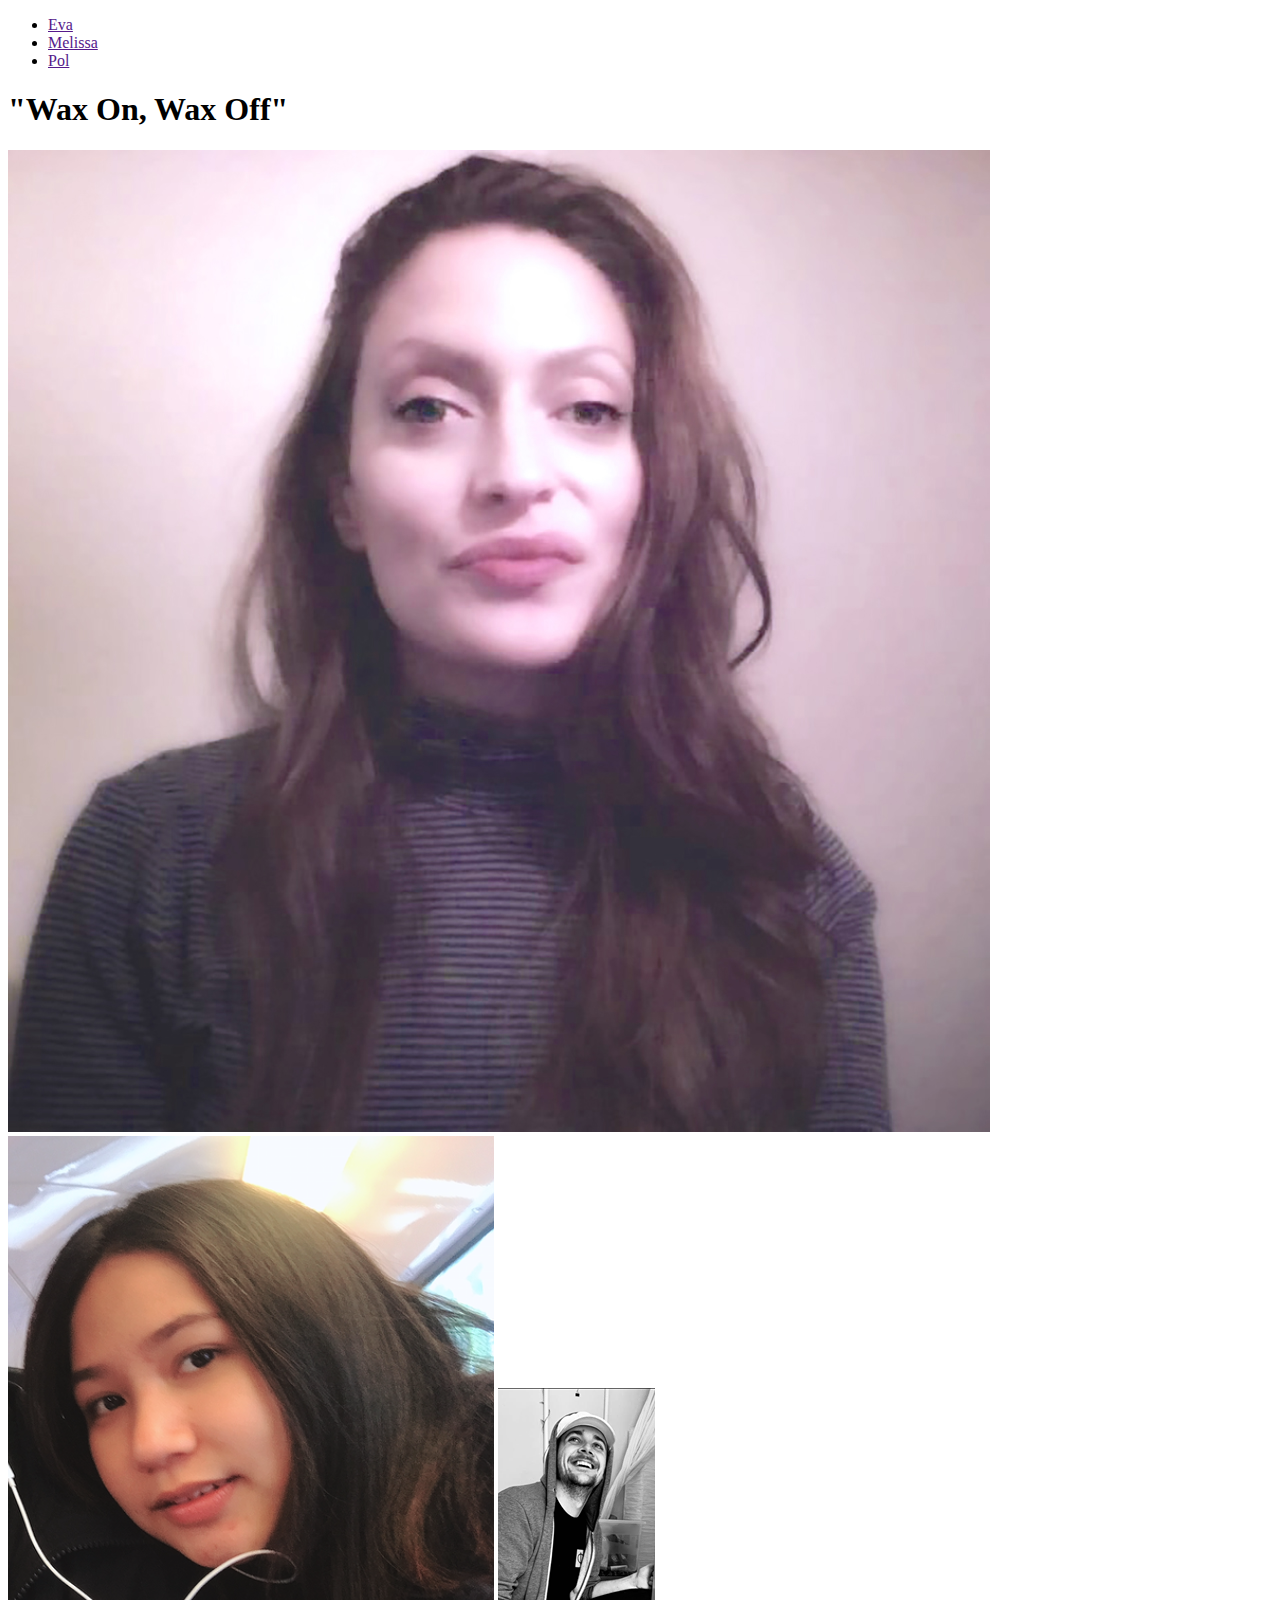
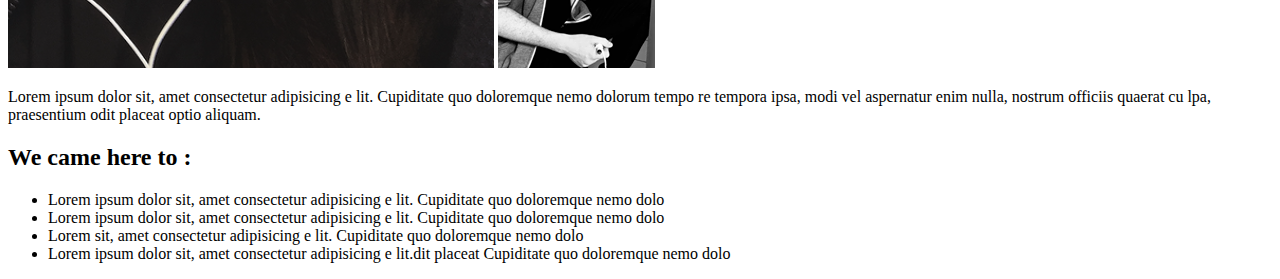
==== index.html @ dffa31ac "V1 Index.html & Pic" ====
<!DOCTYPE html>
<html lang="en">
<head>
    <meta charset="UTF-8">
    <meta http-equiv="X-UA-Compatible" content="IE=edge">
    <meta name="viewport" content="width=device-width, initial-scale=1.0">
    <link rel="stylesheet" href="css/styles.css">
    <title>Document</title>
</head>
<body>
    <div>
        <ul>
            <li><a href="">Eva</a></li>
            <li><a href="">Melissa</a></li>
            <li><a href="">Pol</a></li>
        </ul>    
    </div>
    <div>
        <h1>"Wax On, Wax Off"</h1>
        <img src="pic/Eva's Pic.jpg" alt="Eva's pic">
        <img src="pic/Melisa's Pic.png" alt="Melissa's pic">
        <img src="pic/Pol's Pic.png" alt="Pol's pic">
    </div>
    <div>
        <p>Lorem ipsum dolor sit, amet consectetur adipisicing e
            lit. Cupiditate quo doloremque nemo dolorum tempo
            re tempora ipsa, modi vel
             aspernatur enim nulla, nostrum officiis quaerat cu
            lpa, praesentium odit placeat optio aliquam.</p>
    </div>
<div>
    <h2>We came here to :</h2>
    <ul>
        <li>Lorem ipsum dolor sit, amet consectetur adipisicing e
            lit. Cupiditate quo doloremque nemo dolo</li>
        <li>Lorem ipsum dolor sit, amet consectetur adipisicing e
            lit. Cupiditate quo doloremque nemo dolo</li>
        <li>Lorem sit, amet consectetur adipisicing e
            lit. Cupiditate quo doloremque nemo dolo</li>
        <li>Lorem ipsum dolor sit, amet consectetur adipisicing e
            lit.dit placeat Cupiditate quo doloremque nemo dolo</li>
    </ul>
</div>   
</body>
</html>
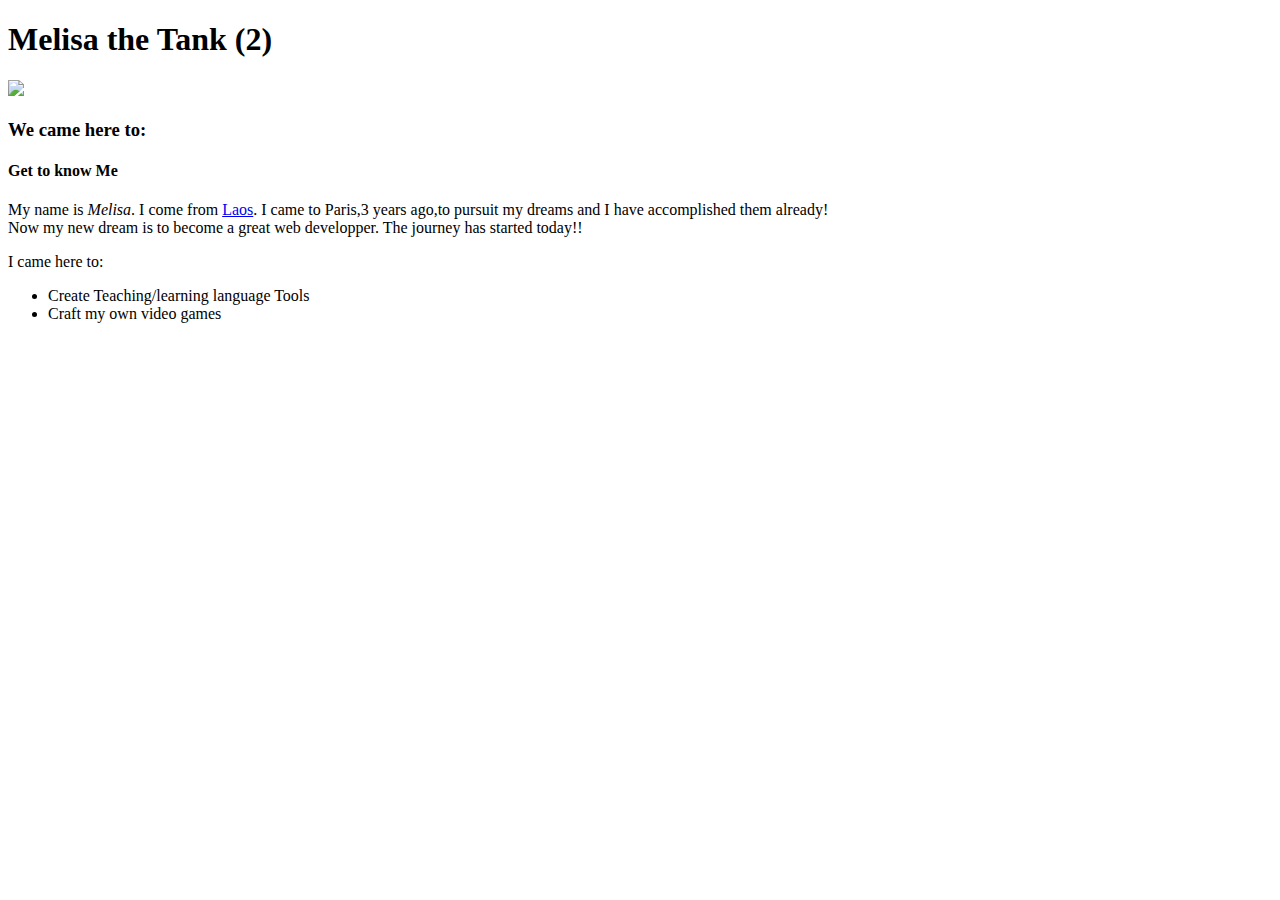
==== commit be43e14e: "index.html Melisa" ====
--- a/index.html
+++ b/index.html
@@ -1,45 +1,32 @@
+<!-- 
+    Type "! + tab" in order to get started with the base HTML boilerplate using emmet !
+    Don't forget to link your css file :)
+-->
 <!DOCTYPE html>
 <html lang="en">
 <head>
     <meta charset="UTF-8">
     <meta http-equiv="X-UA-Compatible" content="IE=edge">
     <meta name="viewport" content="width=device-width, initial-scale=1.0">
-    <link rel="stylesheet" href="css/styles.css">
     <title>Document</title>
 </head>
 <body>
-    <div>
+    <h1>Melisa the Tank (2)</h1>
+    <img src='/Image/melisa.png'>
+    <h3>We came here to:</h3>
+    <h4>Get to know Me</h4>
+    <article>
+        <p>My name is <em>Melisa</em>. I come from <a href='https://fr.wikipedia.org/wiki/Laos' target='_blank'>Laos</a>. I came to Paris,3 years ago,to pursuit my dreams and I have accomplished them already! <br>
+        Now my new dream is to become a great web developper. The journey has started today!!
+        </p>
+    </article>
+
+    <article>
+        <p> I came here to: </p>
         <ul>
-            <li><a href="">Eva</a></li>
-            <li><a href="">Melissa</a></li>
-            <li><a href="">Pol</a></li>
-        </ul>    
-    </div>
-    <div>
-        <h1>"Wax On, Wax Off"</h1>
-        <img src="pic/Eva's Pic.jpg" alt="Eva's pic">
-        <img src="pic/Melisa's Pic.png" alt="Melissa's pic">
-        <img src="pic/Pol's Pic.png" alt="Pol's pic">
-    </div>
-    <div>
-        <p>Lorem ipsum dolor sit, amet consectetur adipisicing e
-            lit. Cupiditate quo doloremque nemo dolorum tempo
-            re tempora ipsa, modi vel
-             aspernatur enim nulla, nostrum officiis quaerat cu
-            lpa, praesentium odit placeat optio aliquam.</p>
-    </div>
-<div>
-    <h2>We came here to :</h2>
-    <ul>
-        <li>Lorem ipsum dolor sit, amet consectetur adipisicing e
-            lit. Cupiditate quo doloremque nemo dolo</li>
-        <li>Lorem ipsum dolor sit, amet consectetur adipisicing e
-            lit. Cupiditate quo doloremque nemo dolo</li>
-        <li>Lorem sit, amet consectetur adipisicing e
-            lit. Cupiditate quo doloremque nemo dolo</li>
-        <li>Lorem ipsum dolor sit, amet consectetur adipisicing e
-            lit.dit placeat Cupiditate quo doloremque nemo dolo</li>
-    </ul>
-</div>   
+            <li>Create Teaching/learning language Tools</li>
+            <li>Craft my own video games</li>
+        </ul>
+    </article>
 </body>
 </html>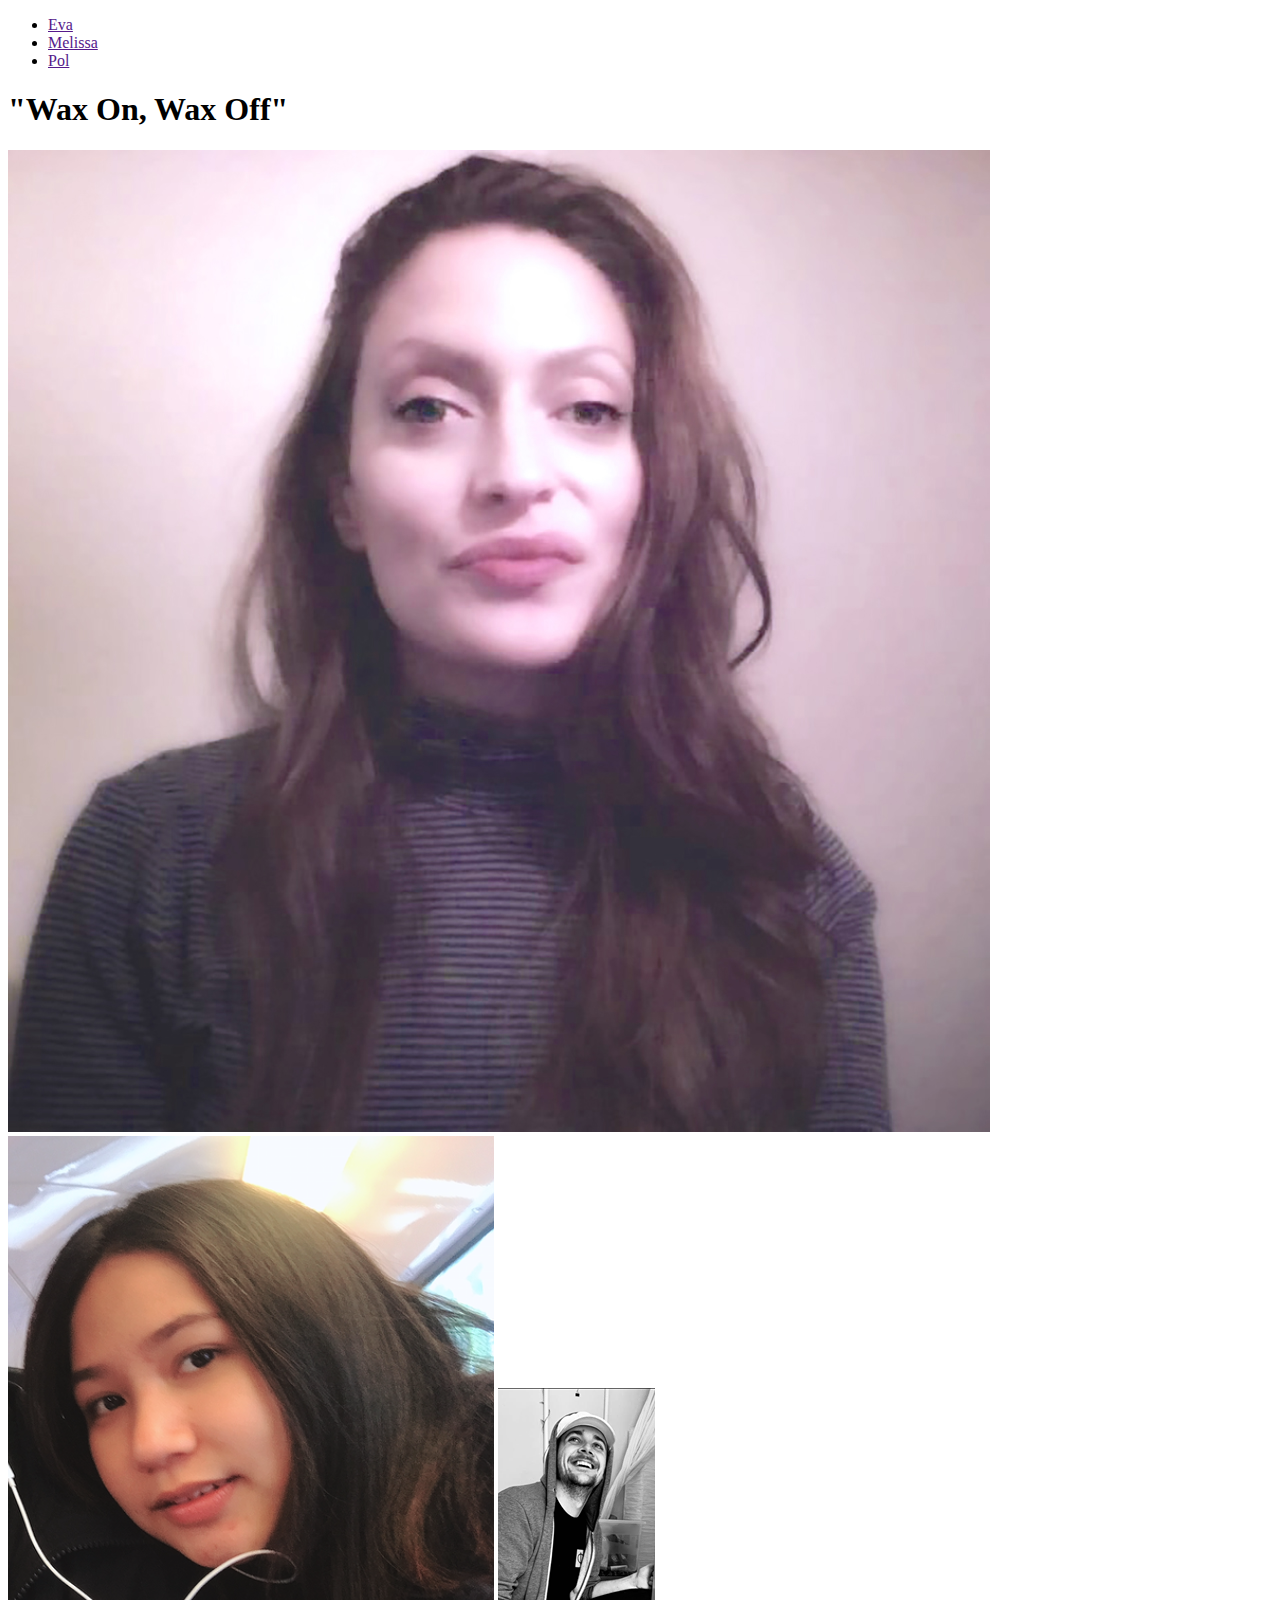
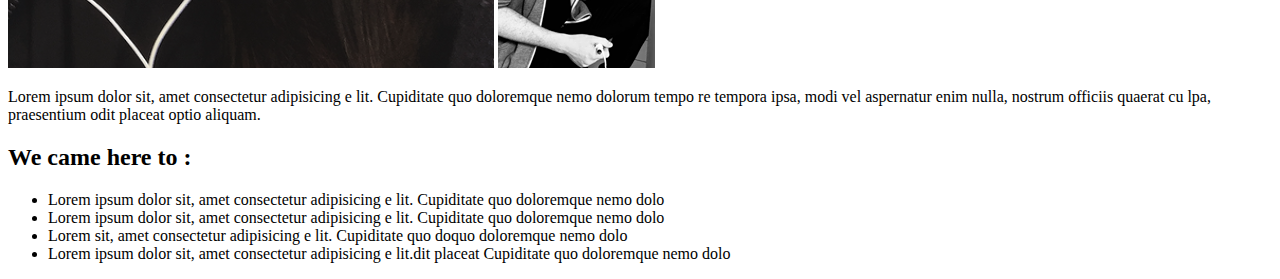
==== commit 087cb25c: "added index.html after bad move :)" ====
--- a/index.html
+++ b/index.html
@@ -1,32 +1,45 @@
-<!-- 
-    Type "! + tab" in order to get started with the base HTML boilerplate using emmet !
-    Don't forget to link your css file :)
--->
 <!DOCTYPE html>
 <html lang="en">
 <head>
     <meta charset="UTF-8">
     <meta http-equiv="X-UA-Compatible" content="IE=edge">
     <meta name="viewport" content="width=device-width, initial-scale=1.0">
+    <link rel="stylesheet" href="css/styles.css">
     <title>Document</title>
 </head>
 <body>
-    <h1>Melisa the Tank (2)</h1>
-    <img src='/Image/melisa.png'>
-    <h3>We came here to:</h3>
-    <h4>Get to know Me</h4>
-    <article>
-        <p>My name is <em>Melisa</em>. I come from <a href='https://fr.wikipedia.org/wiki/Laos' target='_blank'>Laos</a>. I came to Paris,3 years ago,to pursuit my dreams and I have accomplished them already! <br>
-        Now my new dream is to become a great web developper. The journey has started today!!
-        </p>
-    </article>
-
-    <article>
-        <p> I came here to: </p>
+    <div>
         <ul>
-            <li>Create Teaching/learning language Tools</li>
-            <li>Craft my own video games</li>
-        </ul>
-    </article>
+            <li><a href="">Eva</a></li>
+            <li><a href="">Melissa</a></li>
+            <li><a href="">Pol</a></li>
+        </ul>    
+    </div>
+    <div>
+        <h1>"Wax On, Wax Off"</h1>
+        <img src="pic/Eva's Pic.jpg" alt="Eva's pic">
+        <img src="pic/Melisa's Pic.png" alt="Melissa's pic">
+        <img src="pic/Pol's Pic.png" alt="Pol's pic">
+    </div>
+    <div>
+        <p>Lorem ipsum dolor sit, amet consectetur adipisicing e
+            lit. Cupiditate quo doloremque nemo dolorum tempo
+            re tempora ipsa, modi vel
+             aspernatur enim nulla, nostrum officiis quaerat cu
+            lpa, praesentium odit placeat optio aliquam.</p>
+    </div>
+<div>
+    <h2>We came here to :</h2>
+    <ul>
+        <li>Lorem ipsum dolor sit, amet consectetur adipisicing e
+            lit. Cupiditate quo doloremque nemo dolo</li>
+        <li>Lorem ipsum dolor sit, amet consectetur adipisicing e
+            lit. Cupiditate quo doloremque nemo dolo</li>
+        <li>Lorem sit, amet consectetur adipisicing e
+            lit. Cupiditate quo doquo doloremque nemo dolo</li>
+        <li>Lorem ipsum dolor sit, amet consectetur adipisicing e
+            lit.dit placeat Cupiditate quo doloremque nemo dolo</li>
+    </ul>
+</div>   
 </body>
 </html>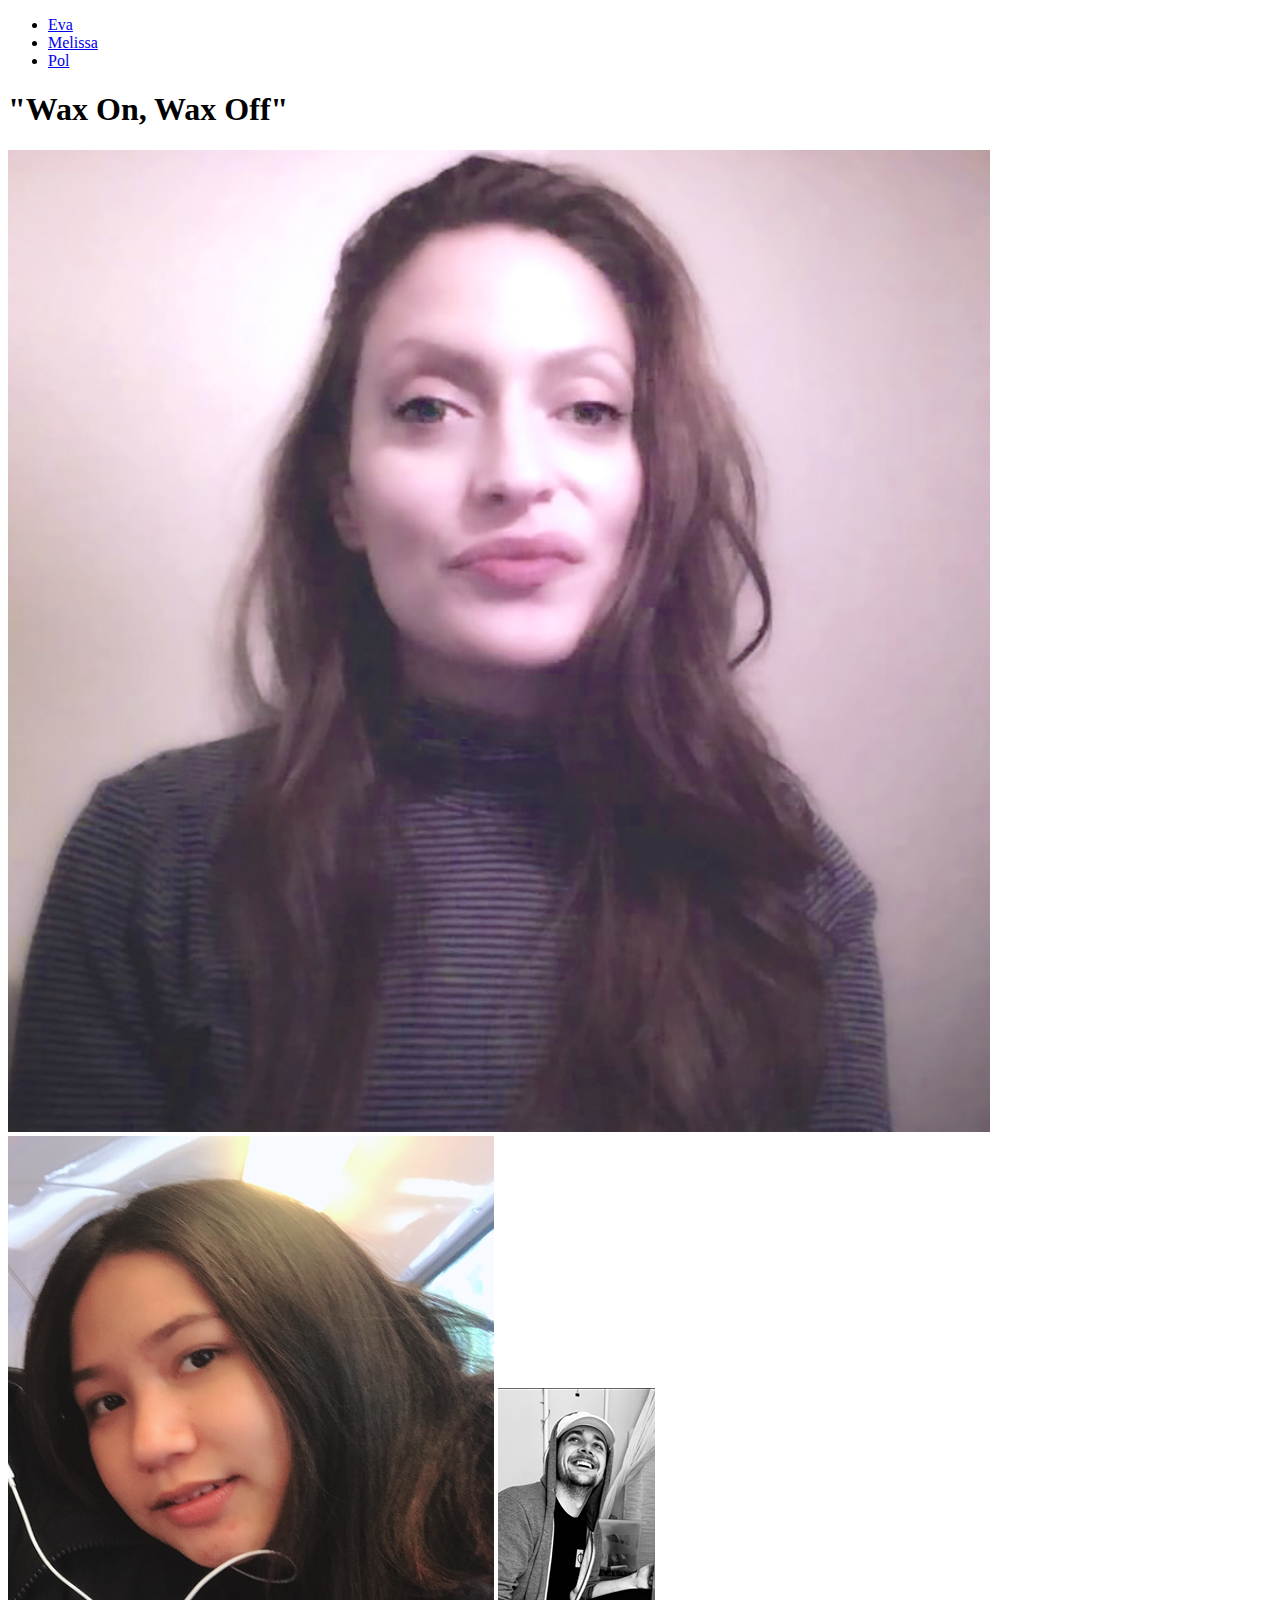
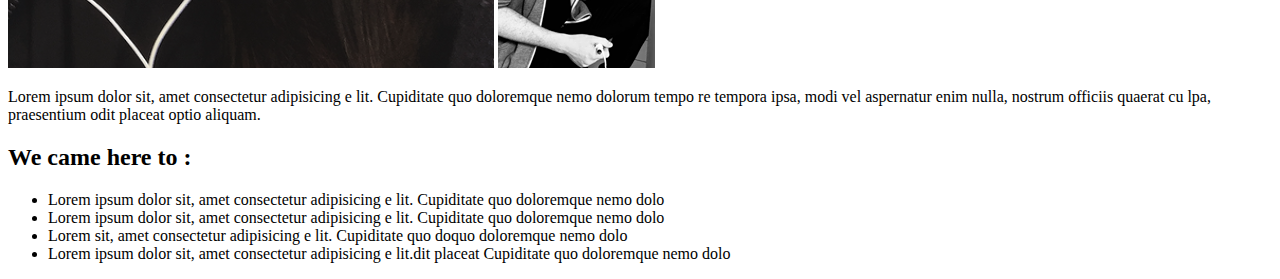
==== commit 0f4094a5: "quick mod on top link" ====
--- a/index.html
+++ b/index.html
@@ -1,18 +1,20 @@
+
 <!DOCTYPE html>
 <html lang="en">
 <head>
     <meta charset="UTF-8">
     <meta http-equiv="X-UA-Compatible" content="IE=edge">
     <meta name="viewport" content="width=device-width, initial-scale=1.0">
+
     <link rel="stylesheet" href="css/styles.css">
     <title>Document</title>
 </head>
 <body>
     <div>
         <ul>
-            <li><a href="">Eva</a></li>
-            <li><a href="">Melissa</a></li>
-            <li><a href="">Pol</a></li>
+            <li><a href="evaindex.html">Eva</a></li>
+            <li><a href="melisakmnv.html">Melissa</a></li>
+            <li><a href="polindex.html">Pol</a></li>
         </ul>    
     </div>
     <div>
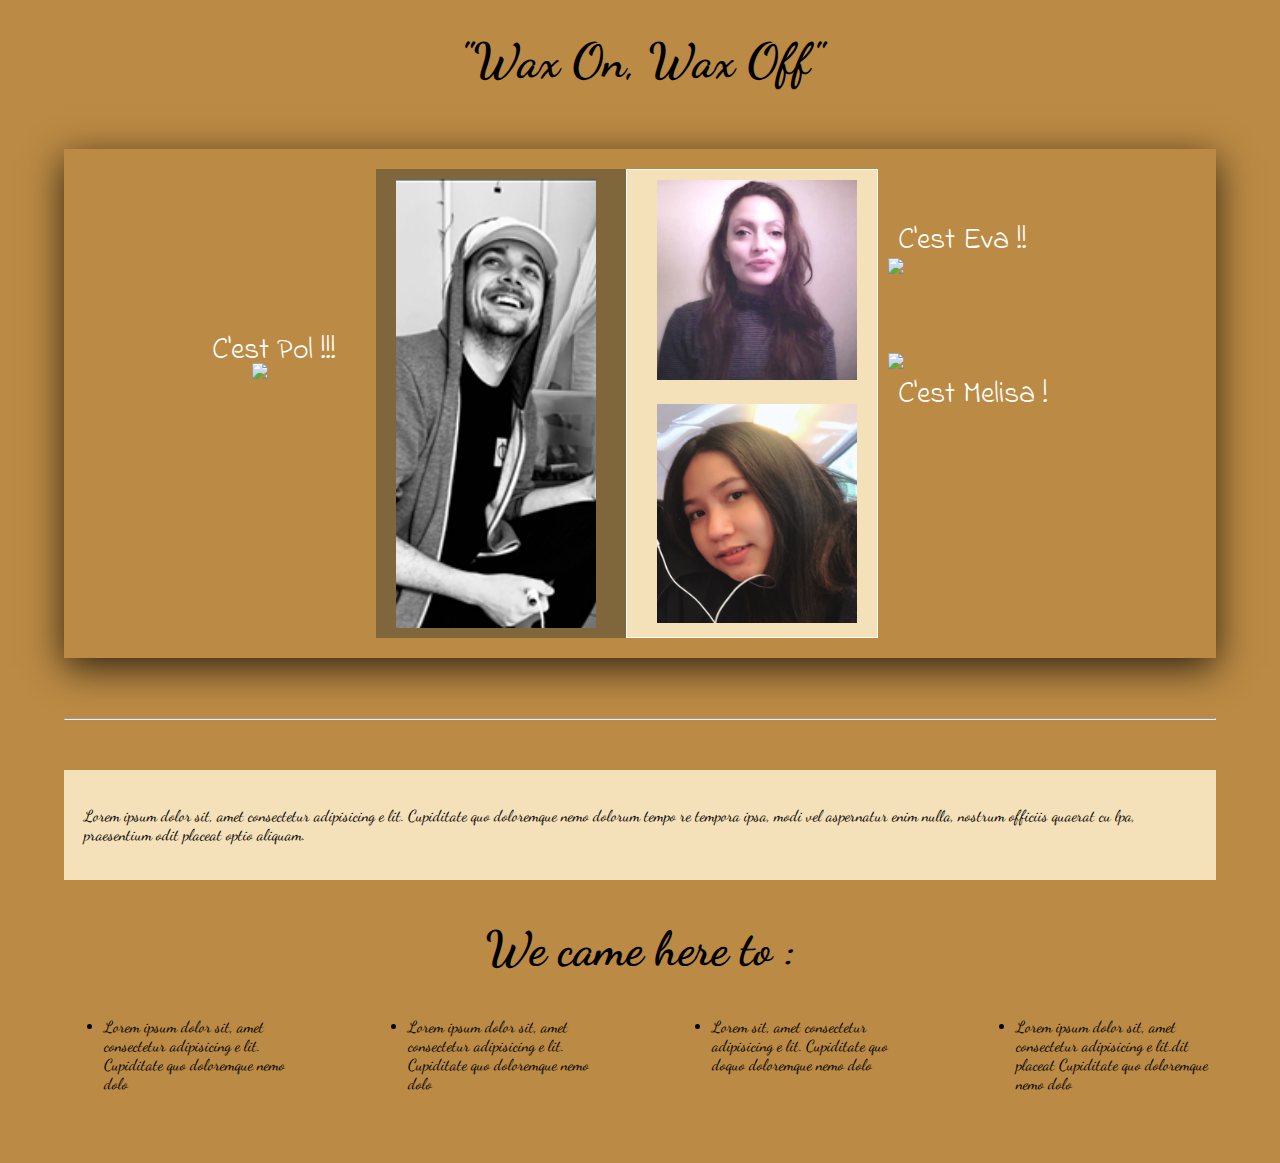
==== commit fd618e90: "add meli css work" ====
--- a/index.html
+++ b/index.html
@@ -1,47 +1,116 @@
-
 <!DOCTYPE html>
 <html lang="en">
+
 <head>
     <meta charset="UTF-8">
     <meta http-equiv="X-UA-Compatible" content="IE=edge">
     <meta name="viewport" content="width=device-width, initial-scale=1.0">
-
+    <link rel="preconnect" href="https://fonts.gstatic.com">
+    <link href="https://fonts.googleapis.com/css2?family=Dancing+Script&display=swap" rel="stylesheet">
+    <link href="https://fonts.googleapis.com/css2?family=Indie+Flower&display=swap" rel="stylesheet">
     <link rel="stylesheet" href="css/styles.css">
     <title>Document</title>
 </head>
+
+
 <body>
-    <div>
-        <ul>
-            <li><a href="evaindex.html">Eva</a></li>
-            <li><a href="melisakmnv.html">Melissa</a></li>
-            <li><a href="polindex.html">Pol</a></li>
-        </ul>    
-    </div>
-    <div>
+    <!------- Section1 ------->
+    <section>
         <h1>"Wax On, Wax Off"</h1>
-        <img src="pic/Eva's Pic.jpg" alt="Eva's pic">
-        <img src="pic/Melisa's Pic.png" alt="Melissa's pic">
-        <img src="pic/Pol's Pic.png" alt="Pol's pic">
-    </div>
-    <div>
+
+        <!-- Portrait -->
+
+        <div class="box">
+
+            <!-- Name & Arrow1 (Pol) -->
+            <div class="aside1">
+                <div>
+                    <p id="cestPol"> <a href="polindex.html" target='_blank'>C'est Pol !!!</a></p>
+                </div>
+                <div>
+                    <img class="arrow1" src='http://sono.alwaysdata.net/melisa/Arrow1.PNG'>
+                </div>
+            </div>
+
+            <!-- End Name & Arrow1 (Pol) -->
+
+
+            <!-- Lien Pol <a href="polindex.html" target='_blank'></a> -->
+
+
+            <div class="box-2">
+                <img class="portrait" src="pic/Pol's Pic.png" id="imgPol" alt="Pol's pic">
+            </div>
+            <div class="box-1">
+                <a href="#" target="_blank"> <img class="portrait" src="pic/Eva's Pic.jpg" alt="Eva's pic"></a>
+                <a href="melisakmnv.html" target="_blank"><img class="portrait" src="pic/Melisa's Pic.png"
+                        alt="Melisa's pic"></a>
+            </div>
+
+            <!-- Name & Arrow2 (Eva) -->
+            <div class="aside2">
+                <aside>
+                    <div>
+                        <p id="cestEva"><a href="#" target='_blank'>C'est Eva !!</a></p>
+                    </div>
+                    <div>
+                        <img class="arrow2" src="http://sono.alwaysdata.net/melisa/Arrow2.PNG" width='200'>
+                    </div>
+                </aside>
+
+                <!-- End Name & Arrow2 (Eva) -->
+
+                <!-- Name & Arrow3 (Melisa) -->
+
+                <aside>
+                    <di>
+                        <img class="arrow3" src="http://sono.alwaysdata.net/melisa/Arrow3.PNG">
+                    </di>
+                    <div>
+                        <p id="cestMelisa"><a href="melisakmnv.html" target='_blank'>C'est Melisa !</a></p>
+                    </div>
+                </aside>
+            </div>
+
+            <!-- End Name & Arrow3 (Melisa) -->
+
+        </div>
+
+        <!-- End Portrait -->
+
+    </section>
+
+    <!------- End Section1 ------->
+
+    <hr>
+
+    <div class="container">
         <p>Lorem ipsum dolor sit, amet consectetur adipisicing e
             lit. Cupiditate quo doloremque nemo dolorum tempo
             re tempora ipsa, modi vel
-             aspernatur enim nulla, nostrum officiis quaerat cu
+            aspernatur enim nulla, nostrum officiis quaerat cu
             lpa, praesentium odit placeat optio aliquam.</p>
     </div>
-<div>
-    <h2>We came here to :</h2>
-    <ul>
-        <li>Lorem ipsum dolor sit, amet consectetur adipisicing e
-            lit. Cupiditate quo doloremque nemo dolo</li>
-        <li>Lorem ipsum dolor sit, amet consectetur adipisicing e
-            lit. Cupiditate quo doloremque nemo dolo</li>
-        <li>Lorem sit, amet consectetur adipisicing e
-            lit. Cupiditate quo doquo doloremque nemo dolo</li>
-        <li>Lorem ipsum dolor sit, amet consectetur adipisicing e
-            lit.dit placeat Cupiditate quo doloremque nemo dolo</li>
-    </ul>
-</div>   
+
+    <!-- Section2 -->
+
+    <section>
+        <div>
+            <h2>We came here to :</h2>
+            <ul class="list">
+                <li>Lorem ipsum dolor sit, amet consectetur adipisicing e
+                    lit. Cupiditate quo doloremque nemo dolo</li>
+                <li>Lorem ipsum dolor sit, amet consectetur adipisicing e
+                    lit. Cupiditate quo doloremque nemo dolo</li>
+                <li>Lorem sit, amet consectetur adipisicing e
+                    lit. Cupiditate quo doquo doloremque nemo dolo</li>
+                <li>Lorem ipsum dolor sit, amet consectetur adipisicing e
+                    lit.dit placeat Cupiditate quo doloremque nemo dolo</li>
+            </ul>
+        </div>
+    </section>
+
+    <!-- End Section2 -->
 </body>
+
 </html>--- a/css/styles.css
+++ b/css/styles.css
@@ -0,0 +1,185 @@
+
+/* General Setting */
+body {
+    /*background-color: #80673b;*/
+    background-color: #bb8a44;
+    margin: auto;
+    font-family: 'Dancing Script', cursive;
+    width: 90%;
+}
+
+a {
+    color: white;
+    text-decoration: none;
+    transition: transform 0.3s ease-in-out;
+}
+a:hover {
+    color: #80673b;
+    font-size: 50px;
+    transition: all ease 500ms;
+}
+
+h1, h2 {
+    text-align: center;
+    font-size: 3em;
+}
+
+.container {
+    background-color: #f5e1b9;
+    padding: 20px;
+    margin-top: 50px;
+}
+
+/* End General Setting */
+
+/* -------------------- Section 1 --------------------  */
+/* Portrait Part */
+
+.portrait {
+    width: 200px;
+    padding: 10px 20px;
+    max-width: 100%;
+    transition: transform 0.3s ease-in-out;
+}
+
+.portrait:hover {
+    transform: scale(1.1);
+    transition: all ease 500ms;
+}
+
+/* Here Pol Portrait causes some probleme; object-fit cover allows to center the photo in a box */
+#imgPol {
+    object-fit:cover;
+}
+
+.box {
+    display: flex;
+    flex-direction: row;
+    justify-content: center;
+    padding: 20px;
+    /*box-shadow: 10px 10px 36px 0px rgba(0,0,0,0.75);
+    -webkit-box-shadow: 10px 10px 36px 0px rgba(0,0,0,0.75);
+    -moz-box-shadow: 10px 10px 36px 0px rgba(0,0,0,0.75);*/
+    margin:60px 0; 
+    box-shadow: 0px 10px 36px 0px rgba(0,0,0,0.75);
+    -webkit-box-shadow: 0px 10px 36px 0px rgba(0,0,0,0.75);
+    -moz-box-shadow: 0px 10px 36px 0px rgba(0,0,0,0.75);
+    box-sizing: border-box;
+}
+
+/* Box Around Portrait */
+.box-1 {
+    background-color: #f5e1b9;
+    display: flex;
+    flex-direction: column;
+    border: 1px solid white;
+    justify-content: space-between;
+    padding: 0 0 0 10px;
+}
+
+.box-2 {
+    display: flex;
+    align-content: center;
+    background-color: #80673b;
+    padding: 0 10px 0 0;
+    justify-content: center;
+}
+
+/* Box Around Portrait */
+
+/* End Portrait Part */
+
+
+
+/* C'est Pol & Eva & Melisa Part */
+
+/* Name and Arrow (Pol) */
+
+.aside1 {   
+    max-width: 500px;
+}
+
+#cestPol {
+    font-size: 30px;
+    color: white;
+    font-family: 'Indie Flower', cursive;
+
+    position:relative;
+    top: 160px;
+    margin:0;
+    padding:0;
+    right: 40px;
+    
+}
+.arrow1 {
+    width: 130px;
+    position:relative;
+    top: 150px; 
+    margin:0;
+    padding:0;
+}
+
+
+/* End Name and Arrow (Pol) */
+
+/* Name and Arrow (Eva Melisa) */
+
+.aside2 {
+    max-width: 450px;
+}
+
+#cestEva {
+    font-size: 30px;
+    color: white;
+    font-family: 'Indie Flower', cursive;
+    padding:0;
+    position: relative;
+    left:20px;
+    top: 20px;
+}
+
+.arrow2 {
+    width: 70px;
+    padding:0;
+    position: relative;
+    bottom: 15px;
+    left: 10px;
+}
+
+#cestMelisa {
+    font-size: 30px;
+    color: white;
+    font-family: 'Indie Flower', cursive;
+    padding:0;
+    position: relative;
+    left: 20px;
+    top: 30px;
+}
+
+.arrow3 {
+    width: 100px;
+    padding: 0;
+    position: relative;
+    top: 60px;
+    left: 10px;
+}
+
+/* Name and Arrow (Eva Melisa) */
+
+/* End C'est Pol & Eva & Melisa Part */
+
+/* -------------------- End Section 1 --------------------  */
+
+/* -------------------- Section 2 --------------------  */
+.list {
+    display: flex;
+    justify-content: space-between;
+    margin-bottom: 70px;
+
+
+}
+.list li {
+    width: 200px;
+}
+
+/* -------------------- End Section 1 --------------------  */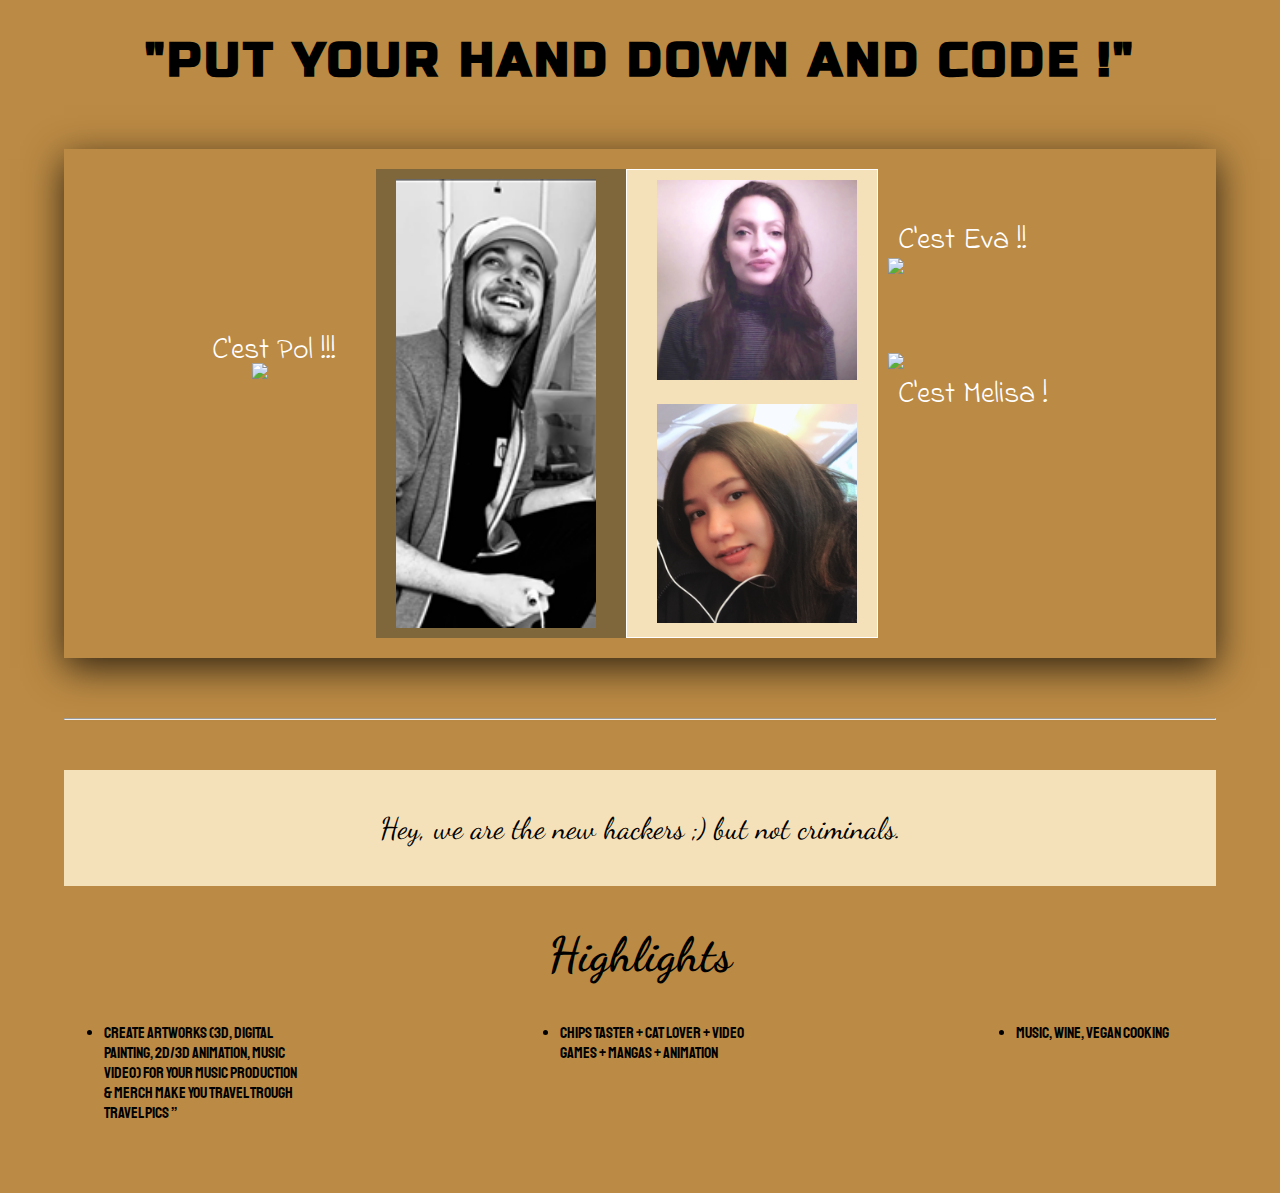
==== commit 7f1134d5: "done" ====
--- a/index.html
+++ b/index.html
@@ -8,6 +8,8 @@
     <link rel="preconnect" href="https://fonts.gstatic.com">
     <link href="https://fonts.googleapis.com/css2?family=Dancing+Script&display=swap" rel="stylesheet">
     <link href="https://fonts.googleapis.com/css2?family=Indie+Flower&display=swap" rel="stylesheet">
+    <link href="https://fonts.googleapis.com/css2?family=Staatliches&display=swap" rel="stylesheet">    <!-- put your hand 1-->
+    <link href="https://fonts.googleapis.com/css2?family=Russo+One&display=swap" rel="stylesheet"> <!-- put your hand 2-->
     <link rel="stylesheet" href="css/styles.css">
     <title>Document</title>
 </head>
@@ -16,7 +18,7 @@
 <body>
     <!------- Section1 ------->
     <section>
-        <h1>"Wax On, Wax Off"</h1>
+        <h1>"Put your hand down and code !"</h1>
 
         <!-- Portrait -->
 
@@ -51,7 +53,7 @@
             <div class="aside2">
                 <aside>
                     <div>
-                        <p id="cestEva"><a href="#" target='_blank'>C'est Eva !!</a></p>
+                        <p id="cestEva"><a href="evaindex.html" target='_blank'>C'est Eva !!</a></p>
                     </div>
                     <div>
                         <img class="arrow2" src="http://sono.alwaysdata.net/melisa/Arrow2.PNG" width='200'>
@@ -85,27 +87,23 @@
     <hr>
 
     <div class="container">
-        <p>Lorem ipsum dolor sit, amet consectetur adipisicing e
-            lit. Cupiditate quo doloremque nemo dolorum tempo
-            re tempora ipsa, modi vel
-            aspernatur enim nulla, nostrum officiis quaerat cu
-            lpa, praesentium odit placeat optio aliquam.</p>
+        <p>Hey, we are the new hackers ;) but not criminals.</p>
     </div>
 
     <!-- Section2 -->
 
     <section>
         <div>
-            <h2>We came here to :</h2>
+            <h2>Highlights</h2>
             <ul class="list">
-                <li>Lorem ipsum dolor sit, amet consectetur adipisicing e
-                    lit. Cupiditate quo doloremque nemo dolo</li>
-                <li>Lorem ipsum dolor sit, amet consectetur adipisicing e
-                    lit. Cupiditate quo doloremque nemo dolo</li>
-                <li>Lorem sit, amet consectetur adipisicing e
-                    lit. Cupiditate quo doquo doloremque nemo dolo</li>
-                <li>Lorem ipsum dolor sit, amet consectetur adipisicing e
-                    lit.dit placeat Cupiditate quo doloremque nemo dolo</li>
+                <li>Create artworks (3D, digital painting, 2D/3D animation, music video) for your music production & merch 
+                    Make you travel trough travel pics ”</li>
+                <li> Chips Taster
+                    + Cat Lover +
+                    Video Games + 
+                    Mangas +
+                    Animation</li>
+                <li> Music, Wine, Vegan Cooking</li>
             </ul>
         </div>
     </section>
--- a/css/styles.css
+++ b/css/styles.css
@@ -24,10 +24,19 @@
     font-size: 3em;
 }
 
+h1 {
+   /* font-family: 'Staatliches', cursive;*/
+   font-family: 'Russo One', sans-serif;
+    letter-spacing: 3px;
+    text-transform: uppercase ;
+}
+
 .container {
     background-color: #f5e1b9;
-    padding: 20px;
+    padding: 10px;
     margin-top: 50px;
+    font-size: 30px;
+    text-align: center;
 }
 
 /* End General Setting */
@@ -179,6 +188,7 @@
 
 }
 .list li {
+    font-family: 'Staatliches', cursive;
     width: 200px;
 }
 
